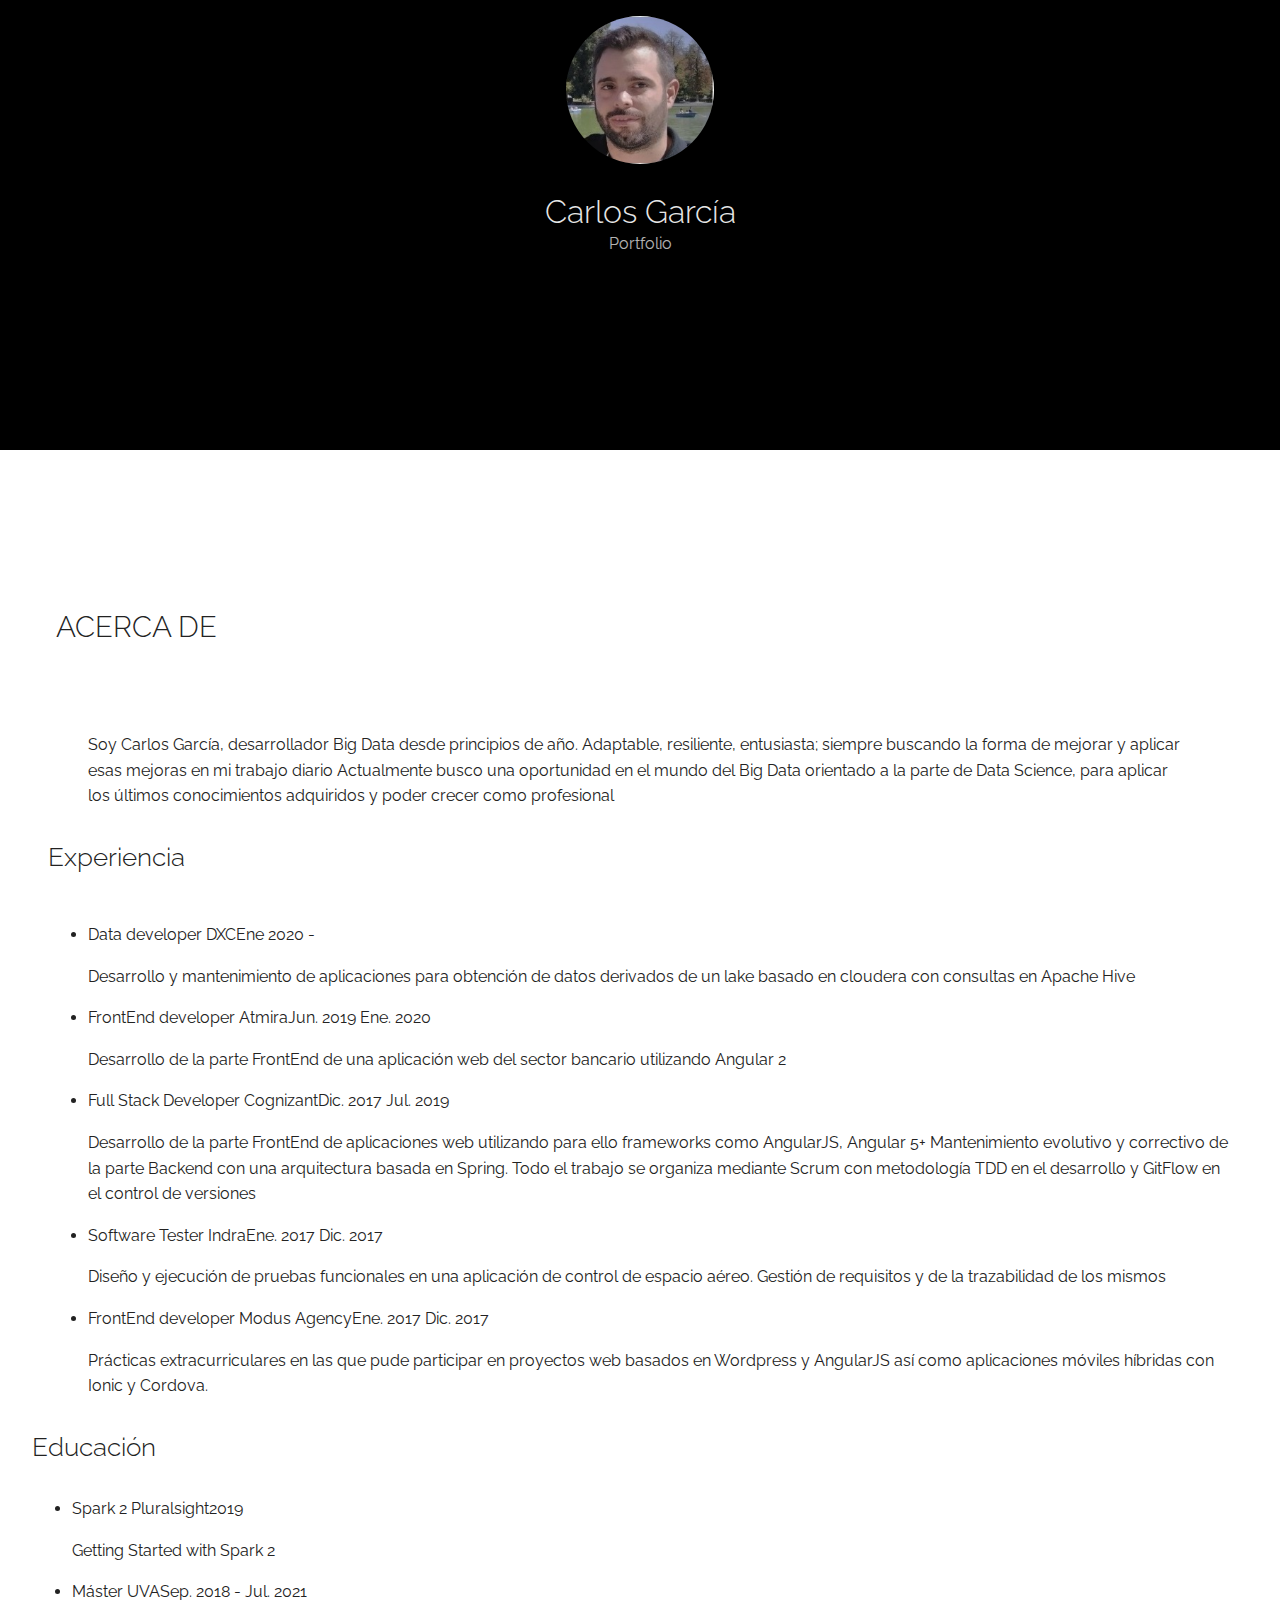
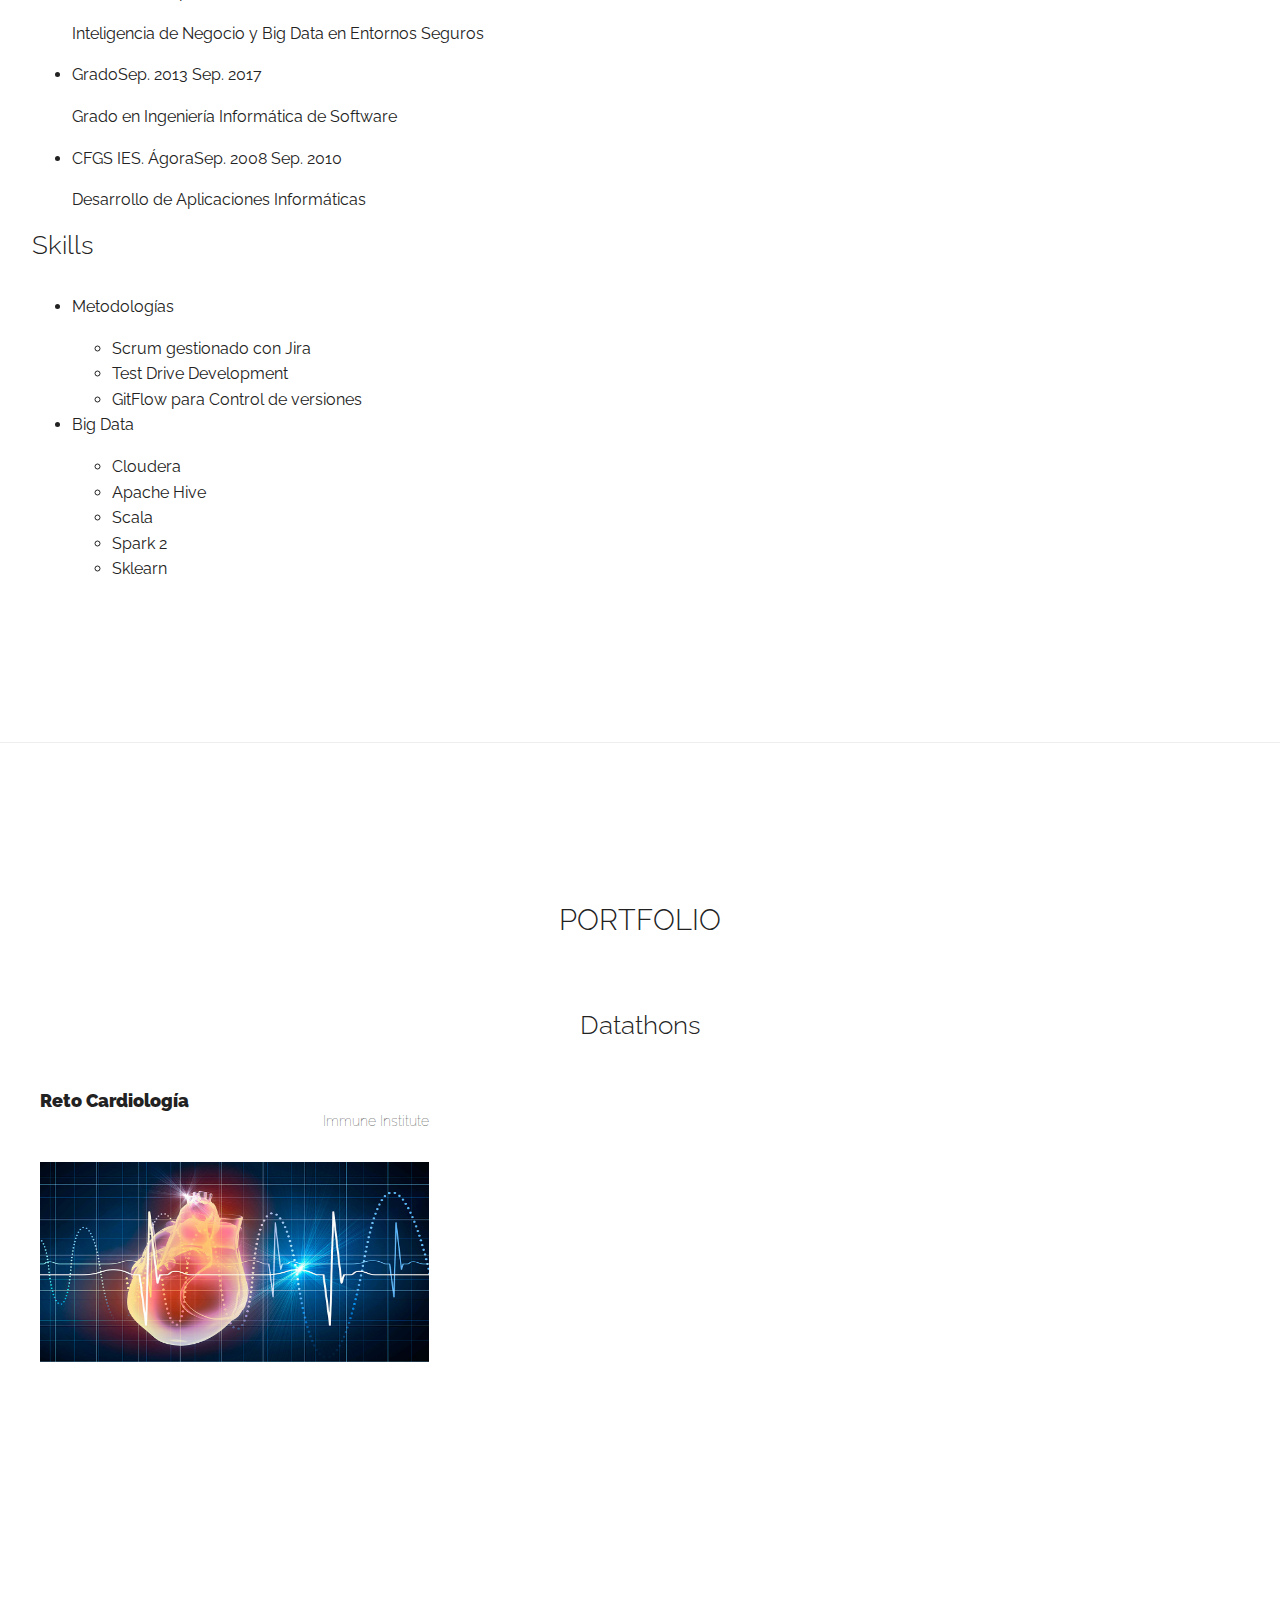
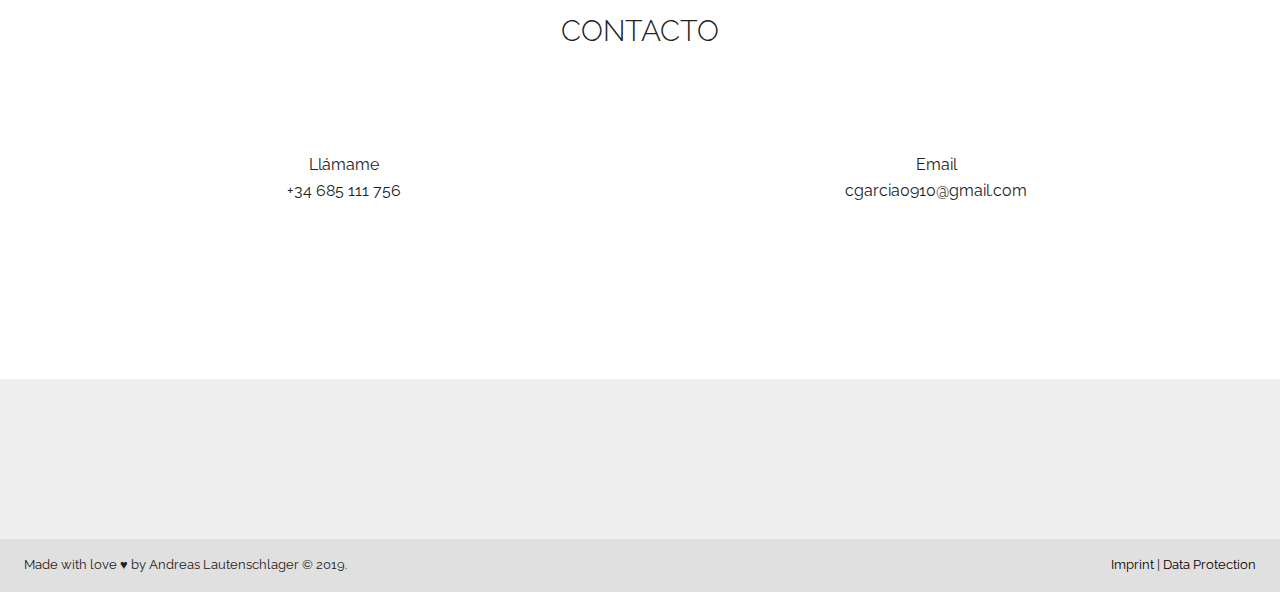
==== index.html @ 318e1058 "first version" ====
<!DOCTYPE html>
<html lang="de-DE" prefix="og: http://ogp.me/ns#">
    <meta charset="UTF-8">
    <title>Carlos García - Portfolio</title>
    <link rel="icon" type="image/png" sizes="32x32" href="img/favicon.png">
    <link rel="stylesheet" type="text/css" href="css/normalize.min.css" media="all" />
    <link href="https://fonts.googleapis.com/css?family=Raleway&display=swap" rel="stylesheet">
    <link rel="stylesheet" type="text/css" href="css/flexboxgrid.css" media="all" />
    <link rel="stylesheet" type="text/css" href="css/theme.css" media="all" />
<meta name="viewport" content="width=device-width, initial-scale=1.0" />
</head>
<body>
    <header class="fade-in">
        <div class="navigation-bar flex middle-xs">
            <img src="img/perfil.jpg" class="logo">
            <nav class="end-xs">
                <ul>
                    <li><a href="#about-us">Acerca de</a></li>
                    <li><a href="#portfolio">Portfolio</a></li>
                    <li><a href="#contact">Contacto</a></li>
                </ul>
            </nav>
        </div>
        <div class="hero flex middle-xs" style="background-image: linear-gradient(rgba(0, 0, 0, 0.9), rgba(0, 0, 0, 0.7)), url('img/granVia.jpg'); height: 50vh;">
    <div class="hero-text ">
        <h1>Carlos García</h1>
        <p>Portfolio</p>
    </div>
</div>
</header>
<div class="wrapper">
    <main>
        <section class="intro" id="about-us">
            <div class="container">
                <div class="row">
                    <div class="col-md">
                        <h2 class="section-title">Acerca de</h2>
                    </div>
                    <blockquote class="blockquote">
                            <p class="mb-0">
                          Soy Carlos García, desarrollador Big
                          Data desde principios de año. Adaptable,
                          resiliente, entusiasta; siempre buscando
                          la forma de mejorar y aplicar esas
                          mejoras en mi trabajo diario
                          Actualmente busco una oportunidad en el
                          mundo del Big Data orientado a la parte
                          de Data Science, para aplicar los últimos
                          conocimientos adquiridos y poder crecer
                          como profesional</p>
                    </blockquote>
                    <h3>Experiencia</h3>
                    <ul>
                        <li>
                            <p><span>Data developer DXC</span><span>Ene 2020 - </span></p>
                            <p>
                                Desarrollo y mantenimiento de aplicaciones para obtención de datos
                                derivados de un lake basado en cloudera con consultas en Apache
                                Hive
                            </p>
                        </li>
                        <li>
                            <p><span>FrontEnd developer Atmira</span><span>Jun. 2019 Ene. 2020</span></p> 
                            <p>
                                Desarrollo de la parte FrontEnd de una aplicación web del sector
                                bancario utilizando Angular 2
                            </p>        
                        </li>
                        <li>
                            <p><span>Full Stack Developer Cognizant</span><span>Dic. 2017 Jul. 2019</span></p> 
                            <p>
                                Desarrollo de la parte FrontEnd de aplicaciones web utilizando para
                                ello frameworks como AngularJS, Angular 5+
                                Mantenimiento evolutivo y correctivo de la parte Backend
                                con una arquitectura basada en Spring.
                                Todo el trabajo se organiza mediante Scrum con metodología TDD
                                en el desarrollo y GitFlow en el control de versiones
                            </p>        
                        </li>
                        <li>
                            <p><span>Software Tester Indra</span><span>Ene. 2017 Dic. 2017</span></p> 
                            <p>
                                Diseño y ejecución de pruebas funcionales en una aplicación de
                                control de espacio aéreo.
                                Gestión de requisitos y de la trazabilidad de los mismos
                            </p>        
                        </li>
                        <li>
                            <p><span>FrontEnd developer Modus Agency</span><span>Ene. 2017 Dic. 2017</span></p> 
                            <p>
                                Prácticas extracurriculares en las que pude participar en proyectos web basados en Wordpress y AngularJS así como aplicaciones
                                móviles híbridas con Ionic y Cordova.
                            </p>        
                        </li>
                    </ul>
                </div>
                    <h3>Educación</h3>
                    <ul>
                        <li>
                            <p><span>Spark 2 Pluralsight</span><span>2019</span></p>
                            <p>
                                Getting Started with Spark 2
                            </p>
                        </li>
                        <li>
                            <p><span>Máster  UVA</span><span>Sep. 2018 - Jul. 2021</span></p> 
                            <p>
                                Inteligencia de Negocio y Big Data en Entornos Seguros
                            </p>        
                        </li>
                        <li>
                            <p><span>Grado</span><span>Sep. 2013 Sep. 2017</span></p> 
                            <p>
                                Grado en Ingeniería Informática de Software
                            </p>        
                        </li>
                        <li>
                            <p><span>CFGS IES. Ágora</span><span>Sep. 2008 Sep. 2010</span></p> 
                            <p>
                                Desarrollo de Aplicaciones Informáticas
                            </p>        
                        </li>
                    </ul>
                    <h3>Skills</h3>
                    <ul>
                        <li>
                            <p>Metodologías</p>
                            <ul>
                                <li>Scrum gestionado con Jira</li>
                                <li>Test Drive Development</li>
                                <li>GitFlow para Control de versiones</li>
                            </ul>
                        </li>
                        <li>
                            <p>Big Data</p>       
                            <ul>
                                <li>Cloudera</li>
                                <li>Apache Hive</li>
                                <li>Scala</li>
                                <li>Spark 2</li>
                                <li>Sklearn</li>
                            </ul>
                        </li>
                    </ul>
                </div>
                </div>
                <!--
                <div class="row margin-bottom ">
                    <div class="col-md">
                        <p class="highlight">Lorem ipsum dolor sit amet, consetetur sadipscing elitr, sed diam nonumy eirmod tempor invidunt ut labore et dolore magna aliquyam erat, sed diam voluptua. At vero eos et accusam et justo duo dolores et ea rebum.</p>
                        <p class="author">- John Doe</p>
                    </div>
                    <div class="col-md">
                        <p>Duis autem vel eum iriure dolor in hendrerit in vulputate velit esse molestie consequat, vel illum dolore eu feugiat nulla facilisis at vero eros et accumsan et iusto odio dignissim qui blandit praesent luptatum zzril delenit augue duis dolore te feugait nulla facilisi. Lorem ipsum dolor sit amet, consectetuer adipiscing elit, sed diam nonummy nibh euismod tincidunt ut laoreet dolore magna aliquam erat volutpat.</p>
                    </div>
                    <div class="col-md">
                        <p>Ut wisi enim ad minim veniam, quis nostrud exerci tation ullamcorper suscipit lobortis nisl ut aliquip ex ea commodo consequat. Duis autem vel eum iriure dolor in hendrerit in vulputate velit esse molestie consequat, vel illum dolore eu feugiat nulla facilisis at vero eros et accumsan et iusto odio dignissim qui blandit praesent luptatum zzril delenit augue duis dolore te feugait nulla facilisi.</p>
                    </div>
                </div>
            
                <div class="row team center-xs">
                    <div class="col-md">
                        <div class="hover-outer-box">
                            <img src="img/Romi-Kobe.jpg">
                            <div class="hover-inner-box">
                                <div class="hover-content">
                                    <h3>Romi Kobe</h3>
                                    <p>Lorem ipsum dolor sit amet, consetetur sadipscing elitr.</p>
                                    <a href="#!" target="blank" rel="noopener"><img src="img/facebook-icon.svg" class="team-icon"></a> <a href="#!" target="blank" rel="noopener"><img src="img/twitter-icon.svg" class="team-icon"></a>
                                </div>
                            </div>
                        </div>
                        <p class="team-name">Romi Kobe<br/><span class="position">CEO</span></p>
                    </div>
                    <div class="col-md">
                        <div class="hover-outer-box">
                            <img src="img/Isaac-Desideria.jpg">
                            <div class="hover-inner-box">
                                <div class="hover-content">
                                    <h3>Isaac Desideria</h3>
                                    <p>Lorem ipsum dolor sit amet, consetetur sadipscing elitr.</p>
                                    <a href="#!" target="blank" rel="noopener"><img src="img/facebook-icon.svg" class="team-icon"></a> <a href="#!" target="blank" rel="noopener"><img src="img/twitter-icon.svg" class="team-icon"></a>
                                </div>
                            </div>
                        </div>
                        <p class="team-name">Isaac Desideria<br/><span class="position">CTO</span></p>
                    </div>
                    <div class="col-md">
                        <div class="hover-outer-box">
                            <img src="img/Magda-Ilija.jpg">
                            <div class="hover-inner-box">
                                <div class="hover-content">
                                    <h3>Magda Ilija</h3>
                                    <p>Lorem ipsum dolor sit amet, consetetur sadipscing elitr.</p>
                                    <a href="#!" target="blank" rel="noopener"><img src="img/facebook-icon.svg" class="team-icon"></a> <a href="#!" target="blank" rel="noopener"><img src="img/twitter-icon.svg" class="team-icon"></a>
                                </div>
                            </div>
                        </div>
                        <p class="team-name">Magda Ilija<br/><span class="position">CFO</span></p>
                    </div>
                -->
                </div>
            </div>
        </section>
        <hr/>
        <!--
        <section class="services" id="services">
            <div class="container">
                <div class="row">
                    <div class="col-md-12 center-xs">
                        <h2 class="section-title">Services</h2>
                    </div>
                </div>
                <div class="row icon-row">
                    <div class="col-xs center-xs">
                        <img src="img/001-achievement.svg" class="icon"><br/>
                        Service 1
                    </div>
                    <div class="col-xs center-xs">
                        <img src="img/002-pencil.svg" class="icon"><br/>
                        Service 2
                    </div>
                    <div class="col-xs center-xs">
                        <img src="img/003-idea.svg" class="icon"><br/>
                        Service 3
                    </div>
                </div>
                 <div class="row icon-row">
                    <div class="col-xs center-xs">
                        <img src="img/004-shopping-bag.svg" class="icon"><br/>
                        Service 4
                    </div>
                    <div class="col-xs center-xs">
                        <img src="img/005-fountain-pen.svg" class="icon"><br/>
                        Service 5
                    </div>
                </div>
                <div class="row margin-bottom ">
                    <div class="col-md">
                        <p class="highlight">Lorem ipsum dolor sit amet, consetetur sadipscing elitr, sed diam nonumy eirmod tempor invidunt ut labore et dolore magna aliquyam erat, sed diam voluptua. At vero eos et accusam et justo duo dolores et ea rebum.</p>
                        <p class="author">- John Doe</p>
                    </div>
                    <div class="col-md">
                        <p>Duis autem vel eum iriure dolor in hendrerit in vulputate velit esse molestie consequat, vel illum dolore eu feugiat nulla facilisis at vero eros et accumsan et iusto odio dignissim qui blandit praesent luptatum zzril delenit augue duis dolore te feugait nulla facilisi. Lorem ipsum dolor sit amet, consectetuer adipiscing elit, sed diam nonummy nibh euismod tincidunt ut laoreet dolore magna aliquam erat volutpat.</p>
                    </div>
                    <div class="col-md">
                        <p>Ut wisi enim ad minim veniam, quis nostrud exerci tation ullamcorper suscipit lobortis nisl ut aliquip ex ea commodo consequat. Duis autem vel eum iriure dolor in hendrerit in vulputate velit esse molestie consequat, vel illum dolore eu feugiat nulla facilisis at vero eros et accumsan et iusto odio dignissim qui blandit praesent luptatum zzril delenit augue duis dolore te feugait nulla facilisi.</p>
                    </div>
                </div>
            </div>
        </section>
        <section class="cta middle-xs">
            <div class="container">
                <div class="row middle-md">
                    <div class="col-md-8">
                        <h2>Call to Action</h2>
                        <p>Lorem ipsum dolor sit amet, consetetur sadipscing elitr, sed diam nonumy eirmod tempor invidunt ut labore et dolore magna aliquyam erat.</p>
                        <a href=""><button class="light">Call to action</button></a>
                    </div>
                    <div class="col-md-4">
                        <img src="img/cta-display.png" class="display">
                    </div>
                </div>
            </div>
        </section>
    -->
        <section class="portfolio" id="portfolio">
            <div class="container">
                <div class="row center-xs">
                    <div class="col-md">
                        <h2 class="section-title">Portfolio</h2>
                        <h3>Datathons</h3>
                    </div>
                </div>
            </div>
            <div class="padding-small">
                <div class="row margin-bottom-small">
                    <div class="col-md-4">
                        <div class="hover-outer-box portfolio-card">
                            <h2 class="portfolio-card-title">Reto Cardiología
                                <span class="portfolio-card-subtitle">Immune Institute</span>
                            </h2>
                            <img class="portfolio-card-img" src="img/portfolio-icons/electrocardiograma-ecg.jpg">
                            <div class="hover-inner-box">
                                <div class="hover-content">
                                    <h3>Reto Cardiología, Immune Institute</h3>
                                    <p>Algoritmo para predecir las personas que padecerán un problema cardíaco tras un ataque químico.</p> 
                                    <p>Para lograr este objetivo, se usará un conjunto de datos de otros pacientes para poder analizar las variables necesarias y construir el modelo de machine learning que nos ayudará a detectar la enfermedad.</p>
                                    <a href="notebooks/reto-cardio.html"><button class="light">Ver el proyecto</button></a>
                                </div>
                            </div>
                        </div>
                    </div>
                    <!--
                    <div class="col-md-4">
                        <div class="hover-outer-box">
                            <img src="img/project-2.jpg">
                            <div class="hover-inner-box">
                                <div class="hover-content">
                                    <h3>Projecttitle</h3>
                                    <p>Lorem ipsum dolor sit amet, consetetur sadipscing elitr</p>
                                    <a href=""><button class="light">Call to action</button></a>
                                </div>
                            </div>
                        </div>
                    </div>
                    <div class="col-md-4">
                        <div class="hover-outer-box">
                            <img src="img/project-3.jpg">
                            <div class="hover-inner-box">
                                <div class="hover-content">
                                    <h3>Projecttitle</h3>
                                    <p>Lorem ipsum dolor sit amet, consetetur sadipscing elitr</p>
                                    <a href=""><button class="light">Call to action</button></a>
                                </div>
                            </div>
                        </div>
                    </div>
                </div>
                <div class="row margin-bottom-small">
                    <div class="col-md-4">
                        <div class="hover-outer-box">
                            <img src="img/project-4.jpg">
                            <div class="hover-inner-box">
                                <div class="hover-content">
                                    <h3>Projecttitle</h3>
                                    <p>Lorem ipsum dolor sit amet, consetetur sadipscing elitr</p>
                                    <a href=""><button class="light">Call to action</button></a>
                                </div>
                            </div>
                        </div>
                    </div>
                    <div class="col-md-4">
                        <div class="hover-outer-box">
                            <img src="img/project-5.jpg">
                            <div class="hover-inner-box">
                                <div class="hover-content">
                                    <h3>Projecttitle</h3>
                                    <p>Lorem ipsum dolor sit amet, consetetur sadipscing elitr</p>
                                    <a href=""><button class="light">Call to action</button></a>
                                </div>
                            </div>
                        </div>
                    </div>
                    <div class="col-md-4">
                        <div class="hover-outer-box">
                            <img src="img/project-6.jpg">
                            <div class="hover-inner-box">
                                <div class="hover-content">
                                    <h3>Projecttitle</h3>
                                    <p>Lorem ipsum dolor sit amet, consetetur sadipscing elitr</p>
                                    <a href=""><button class="light">Call to action</button></a>
                                </div>
                            </div>
                        </div>
                    </div>
                -->
                </div>
            </section>
            <!--
            <section class="cta">
                <div class="container">
                    <div class="row center-xs">
                        <div class="col-md">
                            <h2>Call to action</h2>
                            <p>Lorem ipsum dolor sit amet, consetetur sadipscing elitr, sed diam nonumy eirmod tempor invidunt ut labore et dolore magna aliquyam erat, sed diam voluptua. At vero eos et accusam et justo duo dolores et ea rebum.</p>
                            <a href=""><button class="light">Call to action</button></a>
                        </div>
                    </div>
                </div>
            </section>
            <section class="blurbs" id="benefits">
                <div class="container">
                    <div class="row">
                        <div class="col-md center-xs">
                            <h2 class="section-title">Benefits</h2>
                        </div>
                    </div>
                    <div class="row margin-bottom-small center-xs">
                        <div class="col-md">
                            <img src="img/001-achievement.svg" class="icon ">
                            <h3>Benefit 1</h3>
                            <p>Lorem ipsum dolor sit amet, c-r adipiscing elit. In maximus ligula semper metus pellentesque mattis. Maecenas volutpat, diam enim. </p>
                        </div>
                        <div class="col-md">
                            <img src="img/002-pencil.svg" class="icon">
                            <h3>Benefit 2</h3>
                            <p>Lorem ipsum dolor sit amet, c-r adipiscing elit. In maximus ligula semper metus pellentesque mattis. Maecenas volutpat, diam enim. </p>
                        </div>
                        <div class="col-md">
                            <img src="img/003-idea.svg" class="icon">
                            <h3>Benefit 3</h3>
                            <p>Lorem ipsum dolor sit amet, c-r adipiscing elit. In maximus ligula semper metus pellentesque mattis. Maecenas volutpat, diam enim. </p>
                        </div>
                    </div>
                    <div class="row center-xs">
                        <div class="col-md">
                            <img src="img/004-shopping-bag.svg" class="icon">
                            <h3>Benefit 4</h3>
                            <p>Lorem ipsum dolor sit amet, c-r adipiscing elit. In maximus ligula semper metus pellentesque mattis. Maecenas volutpat, diam enim. </p>
                        </div>
                        <div class="col-md">
                            <img src="img/005-fountain-pen.svg" class="icon">
                            <h3>Benefit 5</h3>
                            <p>Lorem ipsum dolor sit amet, c-r adipiscing elit. In maximus ligula semper metus pellentesque mattis. Maecenas volutpat, diam enim. </p>
                        </div>
                    </div>
                </div>
            </section>
            <section class="newsletter">
                <div class="container">
                    <div class="row center-xs">
                        <div class="col-md ">
                            <h2>Our newsletter</h2>
                            <form class="flex center-xs">
                                <input placeholder="Enter Your Email" type="email" required="" name="">
                                <button>SUBSCRIBE</button>
                            </form>
                        </div>
                    </div>
                </div>
            </section>
        -->
            <section class="contact" id="contact">
                <div class="container">
                    <div class="row">
                        <div class="col-md center-xs">
                            <h2 class="section-title">Contacto</h2>
                        </div>
                    </div>
                    <div class="row margin-bottom-small center-xs">
                        <div class="col-md">Llámame<br/>+34 685 111 756</div>
                        <!--<div class="col-md">Address<br/>Streetname 12</div> -->
                        <div class="col-md">Email<br/>cgarcia0910@gmail.com</div>
                    </div>
                    <!--
                    <form action="">
                        <div class="row margin-bottom-small center-xs">

                            <div class="col-md padding-small">
                                <div class="row">
                                    <div class="col-md">
                                        <input placeholder="Enter Your Name" type="text" name="" value="" class="margin-bottom-small">
                                        <input placeholder="Enter Your Email" type="email" name=""  value="">
                                    </div>
                                </div>
                            </div>
                            <div class="col-md padding-small">
                                <textarea placeholder="Your Message" name="" rows="8" class="margin-bottom-small"></textarea>
                                <input type="submit" value="Submit">
                            </div>
                        </div>
                    </form>
                -->
                </div>
            </section>
        </main>
    </div>
    <footer>
        <!--
        <div class="container">
            <div class="row">
                <div class="col-md center-xs">
                    <img src="img/logo-footer.svg" class="margin-bottom" style="max-width: 150px;">
                </div>
            </div>
            <div class="row margin-bottom-small">
                <div class="col-md-8">
                    <h3>About us</h3>
                    <p>Lorem ipsum dolor sit amet, consetetur sadipscing elitr, sed diam nonumy eirmod tempor invidunt ut labore et dolore magna aliquyam erat, sed diam voluptua. At vero eos et accusam et justo duo dolores et ea rebum. Stet clita kasd gubergren, no sea takimata sanctus est Lorem ipsum dolor sit amet. Lorem ipsum dolor sit amet, consetetur sadipscing elitr, sed diam nonumy eirmod tempor invidunt ut labore et dolore magna aliquyam erat, sed diam voluptua. At vero eos et accusam et justo duo dolores et ea rebum. Stet clita kasd gubergren, no sea takimata sanctus est Lorem ipsum dolor sit amet.</p>
                </div>
                <div class="col-md-4">
                    <h3>Links</h3>
                    <ul>
                        <li><a href="#home">Home</a></li>
                        <li><a href="#about-us">About us</a></li>
                        <li><a href="#services">Services</a></li>
                        <li><a href="#portfolio">Portfolio</a></li>
                        <li><a href="#why-us">Why us</a></li>
                        <li><a href="#contact">Contact</a></li>
                    </ul>
                </div>
            </div>
            <div class="row">
                <div class="col-md ">
                    <p>Follow me on <a href="https://twitter.com/lautenschlagera" target="_blank"><svg xmlns="http://www.w3.org/2000/svg" width="24" height="24" viewBox="0 0 24 24" style="fill: #38A1F3;">
                        <path d="M24 4.557c-.883.392-1.832.656-2.828.775 1.017-.609 1.798-1.574 2.165-2.724-.951.564-2.005.974-3.127 1.195-.897-.957-2.178-1.555-3.594-1.555-3.179 0-5.515 2.966-4.797 6.045-4.091-.205-7.719-2.165-10.148-5.144-1.29 2.213-.669 5.108 1.523 6.574-.806-.026-1.566-.247-2.229-.616-.054 2.281 1.581 4.415 3.949 4.89-.693.188-1.452.232-2.224.084.626 1.956 2.444 3.379 4.6 3.419-2.07 1.623-4.678 2.348-7.29 2.04 2.179 1.397 4.768 2.212 7.548 2.212 9.142 0 14.307-7.721 13.995-14.646.962-.695 1.797-1.562 2.457-2.549z"></path>
                    </svg></a></p>
                    <p>Template created for free commercial use by Andreas Lautenschlager.</p>
                    <p>More free downloads under <a href="https://lautenschlager.de" target="_blank" rel="noopener">lautenschlager.de</a></p>
                    <a rel="license" href="http://creativecommons.org/licenses/by/4.0/" target="_blank"><img alt="Creative Commons License" style="border-width:0; max-width: 60px;" src="https://i.creativecommons.org/l/by/4.0/88x31.png"></a><br>This work is licensed under a <a rel="license" href="http://creativecommons.org/licenses/by/4.0/" target="_blank">Creative Commons Attribution 4.0 International License</a>.
                    <p>I thank following people for their contribution: <a href="credits.txt">Credits</a>.</p>
                </div>

            </div>
        </div>
    -->
    </footer>

    <div class="row secondary-footer">
        <div class="col-md">
         <p>Made with love ♥ by Andreas Lautenschlager © 2019.</p>                
     </div>
     <div class="col-md end-md">
         <p><a href="#">Imprint</a> | <a href="#">Data Protection</a></p>                
     </div>
 </div>
 <script src="https://cdn.polyfill.io/v2/polyfill.min.js?callback=polyfillsAreLoaded" defer></script>
 <script src="https://ajax.googleapis.com/ajax/libs/jquery/3.4.1/jquery.min.js"></script>
 <!--<script src="js/script.js" defer></script>-->
</body>
</html>
---- css/flexboxgrid.css ----
.container-fluid,
.container {
  margin-right: auto;
  margin-left: auto;
}

.container-fluid {
  padding-right: 2rem;
  padding-left: 2rem;
}

.row {
  box-sizing: border-box;
  display: -webkit-box;
  display: -ms-flexbox;
  display: flex;
  -webkit-box-flex: 0;
  -ms-flex: 0 1 auto;
  flex: 0 1 auto;
  -webkit-box-orient: horizontal;
  -webkit-box-direction: normal;
  -ms-flex-direction: row;
  flex-direction: row;
  -ms-flex-wrap: wrap;
  flex-wrap: wrap;
  margin-right: -0.5rem;
  margin-left: -0.5rem;
}

.row.reverse {
  -webkit-box-orient: horizontal;
  -webkit-box-direction: reverse;
  -ms-flex-direction: row-reverse;
  flex-direction: row-reverse;
}

.col.reverse {
  -webkit-box-orient: vertical;
  -webkit-box-direction: reverse;
  -ms-flex-direction: column-reverse;
  flex-direction: column-reverse;
}

.col-xs,
.col-xs-1,
.col-xs-2,
.col-xs-3,
.col-xs-4,
.col-xs-5,
.col-xs-6,
.col-xs-7,
.col-xs-8,
.col-xs-9,
.col-xs-10,
.col-xs-11,
.col-xs-12,
.col-xs-offset-0,
.col-xs-offset-1,
.col-xs-offset-2,
.col-xs-offset-3,
.col-xs-offset-4,
.col-xs-offset-5,
.col-xs-offset-6,
.col-xs-offset-7,
.col-xs-offset-8,
.col-xs-offset-9,
.col-xs-offset-10,
.col-xs-offset-11,
.col-xs-offset-12 {
  box-sizing: border-box;
  -webkit-box-flex: 0;
  -ms-flex: 0 0 auto;
  flex: 0 0 auto;
  padding-right: 0.5rem;
  padding-left: 0.5rem;
}

.col-xs {
  -webkit-box-flex: 1;
  -ms-flex-positive: 1;
  flex-grow: 1;
  -ms-flex-preferred-size: 0;
  flex-basis: 0;
  max-width: 100%;
}

.col-xs-1 {
  -ms-flex-preferred-size: 8.33333333%;
  flex-basis: 8.33333333%;
  max-width: 8.33333333%;
}

.col-xs-2 {
  -ms-flex-preferred-size: 16.66666667%;
  flex-basis: 16.66666667%;
  max-width: 16.66666667%;
}

.col-xs-3 {
  -ms-flex-preferred-size: 25%;
  flex-basis: 25%;
  max-width: 25%;
}

.col-xs-4 {
  -ms-flex-preferred-size: 33.33333333%;
  flex-basis: 33.33333333%;
  max-width: 33.33333333%;
}

.col-xs-5 {
  -ms-flex-preferred-size: 41.66666667%;
  flex-basis: 41.66666667%;
  max-width: 41.66666667%;
}

.col-xs-6 {
  -ms-flex-preferred-size: 50%;
  flex-basis: 50%;
  max-width: 50%;
}

.col-xs-7 {
  -ms-flex-preferred-size: 58.33333333%;
  flex-basis: 58.33333333%;
  max-width: 58.33333333%;
}

.col-xs-8 {
  -ms-flex-preferred-size: 66.66666667%;
  flex-basis: 66.66666667%;
  max-width: 66.66666667%;
}

.col-xs-9 {
  -ms-flex-preferred-size: 75%;
  flex-basis: 75%;
  max-width: 75%;
}

.col-xs-10 {
  -ms-flex-preferred-size: 83.33333333%;
  flex-basis: 83.33333333%;
  max-width: 83.33333333%;
}

.col-xs-11 {
  -ms-flex-preferred-size: 91.66666667%;
  flex-basis: 91.66666667%;
  max-width: 91.66666667%;
}

.col-xs-12 {
  -ms-flex-preferred-size: 100%;
  flex-basis: 100%;
  max-width: 100%;
}

.col-xs-offset-0 {
  margin-left: 0;
}

.col-xs-offset-1 {
  margin-left: 8.33333333%;
}

.col-xs-offset-2 {
  margin-left: 16.66666667%;
}

.col-xs-offset-3 {
  margin-left: 25%;
}

.col-xs-offset-4 {
  margin-left: 33.33333333%;
}

.col-xs-offset-5 {
  margin-left: 41.66666667%;
}

.col-xs-offset-6 {
  margin-left: 50%;
}

.col-xs-offset-7 {
  margin-left: 58.33333333%;
}

.col-xs-offset-8 {
  margin-left: 66.66666667%;
}

.col-xs-offset-9 {
  margin-left: 75%;
}

.col-xs-offset-10 {
  margin-left: 83.33333333%;
}

.col-xs-offset-11 {
  margin-left: 91.66666667%;
}

.start-xs {
  -webkit-box-pack: start;
  -ms-flex-pack: start;
  justify-content: flex-start;
  text-align: start;
}

.center-xs {
  -webkit-box-pack: center;
  -ms-flex-pack: center;
  justify-content: center;
  text-align: center;
}

.end-xs {
  -webkit-box-pack: end;
  -ms-flex-pack: end;
  justify-content: flex-end;
  text-align: end;
}

.top-xs {
  -webkit-box-align: start;
  -ms-flex-align: start;
  align-items: flex-start;
}

.middle-xs {
  -webkit-box-align: center;
  -ms-flex-align: center;
  align-items: center;
}

.bottom-xs {
  -webkit-box-align: end;
  -ms-flex-align: end;
  align-items: flex-end;
}

.around-xs {
  -ms-flex-pack: distribute;
  justify-content: space-around;
}

.between-xs {
  -webkit-box-pack: justify;
  -ms-flex-pack: justify;
  justify-content: space-between;
}

.first-xs {
  -webkit-box-ordinal-group: 0;
  -ms-flex-order: -1;
  order: -1;
}

.last-xs {
  -webkit-box-ordinal-group: 2;
  -ms-flex-order: 1;
  order: 1;
}

@media only screen and (min-width: 48em) {
  .container {
    width: 49rem;
  }

  .col-sm,
  .col-sm-1,
  .col-sm-2,
  .col-sm-3,
  .col-sm-4,
  .col-sm-5,
  .col-sm-6,
  .col-sm-7,
  .col-sm-8,
  .col-sm-9,
  .col-sm-10,
  .col-sm-11,
  .col-sm-12,
  .col-sm-offset-0,
  .col-sm-offset-1,
  .col-sm-offset-2,
  .col-sm-offset-3,
  .col-sm-offset-4,
  .col-sm-offset-5,
  .col-sm-offset-6,
  .col-sm-offset-7,
  .col-sm-offset-8,
  .col-sm-offset-9,
  .col-sm-offset-10,
  .col-sm-offset-11,
  .col-sm-offset-12 {
    box-sizing: border-box;
    -webkit-box-flex: 0;
    -ms-flex: 0 0 auto;
    flex: 0 0 auto;
    padding-right: 0.5rem;
    padding-left: 0.5rem;
  }

  .col-sm {
    -webkit-box-flex: 1;
    -ms-flex-positive: 1;
    flex-grow: 1;
    -ms-flex-preferred-size: 0;
    flex-basis: 0;
    max-width: 100%;
  }

  .col-sm-1 {
    -ms-flex-preferred-size: 8.33333333%;
    flex-basis: 8.33333333%;
    max-width: 8.33333333%;
  }

  .col-sm-2 {
    -ms-flex-preferred-size: 16.66666667%;
    flex-basis: 16.66666667%;
    max-width: 16.66666667%;
  }

  .col-sm-3 {
    -ms-flex-preferred-size: 25%;
    flex-basis: 25%;
    max-width: 25%;
  }

  .col-sm-4 {
    -ms-flex-preferred-size: 33.33333333%;
    flex-basis: 33.33333333%;
    max-width: 33.33333333%;
  }

  .col-sm-5 {
    -ms-flex-preferred-size: 41.66666667%;
    flex-basis: 41.66666667%;
    max-width: 41.66666667%;
  }

  .col-sm-6 {
    -ms-flex-preferred-size: 50%;
    flex-basis: 50%;
    max-width: 50%;
  }

  .col-sm-7 {
    -ms-flex-preferred-size: 58.33333333%;
    flex-basis: 58.33333333%;
    max-width: 58.33333333%;
  }

  .col-sm-8 {
    -ms-flex-preferred-size: 66.66666667%;
    flex-basis: 66.66666667%;
    max-width: 66.66666667%;
  }

  .col-sm-9 {
    -ms-flex-preferred-size: 75%;
    flex-basis: 75%;
    max-width: 75%;
  }

  .col-sm-10 {
    -ms-flex-preferred-size: 83.33333333%;
    flex-basis: 83.33333333%;
    max-width: 83.33333333%;
  }

  .col-sm-11 {
    -ms-flex-preferred-size: 91.66666667%;
    flex-basis: 91.66666667%;
    max-width: 91.66666667%;
  }

  .col-sm-12 {
    -ms-flex-preferred-size: 100%;
    flex-basis: 100%;
    max-width: 100%;
  }

  .col-sm-offset-0 {
    margin-left: 0;
  }

  .col-sm-offset-1 {
    margin-left: 8.33333333%;
  }

  .col-sm-offset-2 {
    margin-left: 16.66666667%;
  }

  .col-sm-offset-3 {
    margin-left: 25%;
  }

  .col-sm-offset-4 {
    margin-left: 33.33333333%;
  }

  .col-sm-offset-5 {
    margin-left: 41.66666667%;
  }

  .col-sm-offset-6 {
    margin-left: 50%;
  }

  .col-sm-offset-7 {
    margin-left: 58.33333333%;
  }

  .col-sm-offset-8 {
    margin-left: 66.66666667%;
  }

  .col-sm-offset-9 {
    margin-left: 75%;
  }

  .col-sm-offset-10 {
    margin-left: 83.33333333%;
  }

  .col-sm-offset-11 {
    margin-left: 91.66666667%;
  }

  .start-sm {
    -webkit-box-pack: start;
    -ms-flex-pack: start;
    justify-content: flex-start;
    text-align: start;
  }

  .center-sm {
    -webkit-box-pack: center;
    -ms-flex-pack: center;
    justify-content: center;
    text-align: center;
  }

  .end-sm {
    -webkit-box-pack: end;
    -ms-flex-pack: end;
    justify-content: flex-end;
    text-align: end;
  }

  .top-sm {
    -webkit-box-align: start;
    -ms-flex-align: start;
    align-items: flex-start;
  }

  .middle-sm {
    -webkit-box-align: center;
    -ms-flex-align: center;
    align-items: center;
  }

  .bottom-sm {
    -webkit-box-align: end;
    -ms-flex-align: end;
    align-items: flex-end;
  }

  .around-sm {
    -ms-flex-pack: distribute;
    justify-content: space-around;
  }

  .between-sm {
    -webkit-box-pack: justify;
    -ms-flex-pack: justify;
    justify-content: space-between;
  }

  .first-sm {
    -webkit-box-ordinal-group: 0;
    -ms-flex-order: -1;
    order: -1;
  }

  .last-sm {
    -webkit-box-ordinal-group: 2;
    -ms-flex-order: 1;
    order: 1;
  }
}

@media only screen and (min-width: 64em) {
  .container {
    width: 65rem;
  }

  .col-md,
  .col-md-1,
  .col-md-2,
  .col-md-3,
  .col-md-4,
  .col-md-5,
  .col-md-6,
  .col-md-7,
  .col-md-8,
  .col-md-9,
  .col-md-10,
  .col-md-11,
  .col-md-12,
  .col-md-offset-0,
  .col-md-offset-1,
  .col-md-offset-2,
  .col-md-offset-3,
  .col-md-offset-4,
  .col-md-offset-5,
  .col-md-offset-6,
  .col-md-offset-7,
  .col-md-offset-8,
  .col-md-offset-9,
  .col-md-offset-10,
  .col-md-offset-11,
  .col-md-offset-12 {
    box-sizing: border-box;
    -webkit-box-flex: 0;
    -ms-flex: 0 0 auto;
    flex: 0 0 auto;
    padding-right: 0.5rem;
    padding-left: 0.5rem;
  }

  .col-md {
    -webkit-box-flex: 1;
    -ms-flex-positive: 1;
    flex-grow: 1;
    -ms-flex-preferred-size: 0;
    flex-basis: 0;
    max-width: 100%;
  }

  .col-md-1 {
    -ms-flex-preferred-size: 8.33333333%;
    flex-basis: 8.33333333%;
    max-width: 8.33333333%;
  }

  .col-md-2 {
    -ms-flex-preferred-size: 16.66666667%;
    flex-basis: 16.66666667%;
    max-width: 16.66666667%;
  }

  .col-md-3 {
    -ms-flex-preferred-size: 25%;
    flex-basis: 25%;
    max-width: 25%;
  }

  .col-md-4 {
    -ms-flex-preferred-size: 33.33333333%;
    flex-basis: 33.33333333%;
    max-width: 33.33333333%;
  }

  .col-md-5 {
    -ms-flex-preferred-size: 41.66666667%;
    flex-basis: 41.66666667%;
    max-width: 41.66666667%;
  }

  .col-md-6 {
    -ms-flex-preferred-size: 50%;
    flex-basis: 50%;
    max-width: 50%;
  }

  .col-md-7 {
    -ms-flex-preferred-size: 58.33333333%;
    flex-basis: 58.33333333%;
    max-width: 58.33333333%;
  }

  .col-md-8 {
    -ms-flex-preferred-size: 66.66666667%;
    flex-basis: 66.66666667%;
    max-width: 66.66666667%;
  }

  .col-md-9 {
    -ms-flex-preferred-size: 75%;
    flex-basis: 75%;
    max-width: 75%;
  }

  .col-md-10 {
    -ms-flex-preferred-size: 83.33333333%;
    flex-basis: 83.33333333%;
    max-width: 83.33333333%;
  }

  .col-md-11 {
    -ms-flex-preferred-size: 91.66666667%;
    flex-basis: 91.66666667%;
    max-width: 91.66666667%;
  }

  .col-md-12 {
    -ms-flex-preferred-size: 100%;
    flex-basis: 100%;
    max-width: 100%;
  }

  .col-md-offset-0 {
    margin-left: 0;
  }

  .col-md-offset-1 {
    margin-left: 8.33333333%;
  }

  .col-md-offset-2 {
    margin-left: 16.66666667%;
  }

  .col-md-offset-3 {
    margin-left: 25%;
  }

  .col-md-offset-4 {
    margin-left: 33.33333333%;
  }

  .col-md-offset-5 {
    margin-left: 41.66666667%;
  }

  .col-md-offset-6 {
    margin-left: 50%;
  }

  .col-md-offset-7 {
    margin-left: 58.33333333%;
  }

  .col-md-offset-8 {
    margin-left: 66.66666667%;
  }

  .col-md-offset-9 {
    margin-left: 75%;
  }

  .col-md-offset-10 {
    margin-left: 83.33333333%;
  }

  .col-md-offset-11 {
    margin-left: 91.66666667%;
  }

  .start-md {
    -webkit-box-pack: start;
    -ms-flex-pack: start;
    justify-content: flex-start;
    text-align: start;
  }

  .center-md {
    -webkit-box-pack: center;
    -ms-flex-pack: center;
    justify-content: center;
    text-align: center;
  }

  .end-md {
    -webkit-box-pack: end;
    -ms-flex-pack: end;
    justify-content: flex-end;
    text-align: end;
  }

  .top-md {
    -webkit-box-align: start;
    -ms-flex-align: start;
    align-items: flex-start;
  }

  .middle-md {
    -webkit-box-align: center;
    -ms-flex-align: center;
    align-items: center;
  }

  .bottom-md {
    -webkit-box-align: end;
    -ms-flex-align: end;
    align-items: flex-end;
  }

  .around-md {
    -ms-flex-pack: distribute;
    justify-content: space-around;
  }

  .between-md {
    -webkit-box-pack: justify;
    -ms-flex-pack: justify;
    justify-content: space-between;
  }

  .first-md {
    -webkit-box-ordinal-group: 0;
    -ms-flex-order: -1;
    order: -1;
  }

  .last-md {
    -webkit-box-ordinal-group: 2;
    -ms-flex-order: 1;
    order: 1;
  }
}

@media only screen and (min-width: 75em) {
  .container {
    width: 76rem;
  }

  .col-lg,
  .col-lg-1,
  .col-lg-2,
  .col-lg-3,
  .col-lg-4,
  .col-lg-5,
  .col-lg-6,
  .col-lg-7,
  .col-lg-8,
  .col-lg-9,
  .col-lg-10,
  .col-lg-11,
  .col-lg-12,
  .col-lg-offset-0,
  .col-lg-offset-1,
  .col-lg-offset-2,
  .col-lg-offset-3,
  .col-lg-offset-4,
  .col-lg-offset-5,
  .col-lg-offset-6,
  .col-lg-offset-7,
  .col-lg-offset-8,
  .col-lg-offset-9,
  .col-lg-offset-10,
  .col-lg-offset-11,
  .col-lg-offset-12 {
    box-sizing: border-box;
    -webkit-box-flex: 0;
    -ms-flex: 0 0 auto;
    flex: 0 0 auto;
    padding-right: 0.5rem;
    padding-left: 0.5rem;
  }

  .col-lg {
    -webkit-box-flex: 1;
    -ms-flex-positive: 1;
    flex-grow: 1;
    -ms-flex-preferred-size: 0;
    flex-basis: 0;
    max-width: 100%;
  }

  .col-lg-1 {
    -ms-flex-preferred-size: 8.33333333%;
    flex-basis: 8.33333333%;
    max-width: 8.33333333%;
  }

  .col-lg-2 {
    -ms-flex-preferred-size: 16.66666667%;
    flex-basis: 16.66666667%;
    max-width: 16.66666667%;
  }

  .col-lg-3 {
    -ms-flex-preferred-size: 25%;
    flex-basis: 25%;
    max-width: 25%;
  }

  .col-lg-4 {
    -ms-flex-preferred-size: 33.33333333%;
    flex-basis: 33.33333333%;
    max-width: 33.33333333%;
  }

  .col-lg-5 {
    -ms-flex-preferred-size: 41.66666667%;
    flex-basis: 41.66666667%;
    max-width: 41.66666667%;
  }

  .col-lg-6 {
    -ms-flex-preferred-size: 50%;
    flex-basis: 50%;
    max-width: 50%;
  }

  .col-lg-7 {
    -ms-flex-preferred-size: 58.33333333%;
    flex-basis: 58.33333333%;
    max-width: 58.33333333%;
  }

  .col-lg-8 {
    -ms-flex-preferred-size: 66.66666667%;
    flex-basis: 66.66666667%;
    max-width: 66.66666667%;
  }

  .col-lg-9 {
    -ms-flex-preferred-size: 75%;
    flex-basis: 75%;
    max-width: 75%;
  }

  .col-lg-10 {
    -ms-flex-preferred-size: 83.33333333%;
    flex-basis: 83.33333333%;
    max-width: 83.33333333%;
  }

  .col-lg-11 {
    -ms-flex-preferred-size: 91.66666667%;
    flex-basis: 91.66666667%;
    max-width: 91.66666667%;
  }

  .col-lg-12 {
    -ms-flex-preferred-size: 100%;
    flex-basis: 100%;
    max-width: 100%;
  }

  .col-lg-offset-0 {
    margin-left: 0;
  }

  .col-lg-offset-1 {
    margin-left: 8.33333333%;
  }

  .col-lg-offset-2 {
    margin-left: 16.66666667%;
  }

  .col-lg-offset-3 {
    margin-left: 25%;
  }

  .col-lg-offset-4 {
    margin-left: 33.33333333%;
  }

  .col-lg-offset-5 {
    margin-left: 41.66666667%;
  }

  .col-lg-offset-6 {
    margin-left: 50%;
  }

  .col-lg-offset-7 {
    margin-left: 58.33333333%;
  }

  .col-lg-offset-8 {
    margin-left: 66.66666667%;
  }

  .col-lg-offset-9 {
    margin-left: 75%;
  }

  .col-lg-offset-10 {
    margin-left: 83.33333333%;
  }

  .col-lg-offset-11 {
    margin-left: 91.66666667%;
  }

  .start-lg {
    -webkit-box-pack: start;
    -ms-flex-pack: start;
    justify-content: flex-start;
    text-align: start;
  }

  .center-lg {
    -webkit-box-pack: center;
    -ms-flex-pack: center;
    justify-content: center;
    text-align: center;
  }

  .end-lg {
    -webkit-box-pack: end;
    -ms-flex-pack: end;
    justify-content: flex-end;
    text-align: end;
  }

  .top-lg {
    -webkit-box-align: start;
    -ms-flex-align: start;
    align-items: flex-start;
  }

  .middle-lg {
    -webkit-box-align: center;
    -ms-flex-align: center;
    align-items: center;
  }

  .bottom-lg {
    -webkit-box-align: end;
    -ms-flex-align: end;
    align-items: flex-end;
  }

  .around-lg {
    -ms-flex-pack: distribute;
    justify-content: space-around;
  }

  .between-lg {
    -webkit-box-pack: justify;
    -ms-flex-pack: justify;
    justify-content: space-between;
  }

  .first-lg {
    -webkit-box-ordinal-group: 0;
    -ms-flex-order: -1;
    order: -1;
  }

  .last-lg {
    -webkit-box-ordinal-group: 2;
    -ms-flex-order: 1;
    order: 1;
  }
}
---- css/theme.css ----
html {
	-webkit-box-sizing: border-box;
	-moz-box-sizing: border-box;
	box-sizing: border-box;
	scroll-behavior: smooth;
}

*,
*::before,
*::after {
	-webkit-box-sizing: inherit;
	-moz-box-sizing: inherit;
	box-sizing: inherit;
}

body {
	font-size: 1.0em; /* currently ems cause chrome bug misinterpreting rems on body element */
	line-height: 1.6;
	font-weight: 400;
	font-family: "Raleway", "HelveticaNeue", "Helvetica Neue", Helvetica, Arial, sans-serif;
	color: #222; 
}

/* Typography
–––––––––––––––––––––––––––––––––––––––––––––––––– */
h1, h2, h3, h4, h5, h6 {
	margin-top: 0;
	margin-bottom: 2rem;
	font-weight: 300; 
}
h1 { font-size: 2.0rem; line-height: 1.2; }
h2 { font-size: 1.8rem; line-height: 1.25;}
h3 { font-size: 1.6rem; line-height: 1.3;}
h4 { font-size: 1.4rem; line-height: 1.35;}
h5 { font-size: 1.2rem; line-height: 1.5;}
h6 { font-size: 1.0rem; line-height: 1.6;}


p {
	margin-top: 0; 
}


/* Links
–––––––––––––––––––––––––––––––––––––––––––––––––– */
a {
	color: #1EAEDB; 
}
a:hover {
	color: #0FA0CE; 
}

img {
	width: 100%;
	height: auto;
}

section {
	margin: 10rem auto;
}

button {
	background-color: #000;
	border: none;
	border-radius: 3px;
	color: #fff;
	height: auto;
	padding: 8px 37px;
	font-weight: 400;
	text-transform: uppercase;
	text-decoration: none;
	text-align: center;
	vertical-align: middle;
	transition: all 0.5s ease;
	cursor: pointer;
	font-size: 0.8rem;
}


button:hover, button:focus {
	background-color: #fff;
	color: #000;
}

button.light {
	background-color: #fff;
	color: #000;
}

button.light:hover, button.light:focus {
	background-color: #000;
	color: #fff;
}

.margin-bottom {
	margin-bottom: 5rem;
}

.margin-bottom-small {
	margin-bottom: 1rem;
}

.padding-small {
	padding: 1rem;
}

hr {
	border: 0;
	border-top: 1px solid #eee;
}

.section-title {
	margin-bottom: 70px;
	text-transform: uppercase;
}


.flex {display: flex;}


.navigation-bar {
	position: absolute;
	z-index: 999;
	width: 100%;

}

.navigation-bar .logo{
	max-width: 180px;
	display: inline-block;
	padding: 1rem;
	border-radius: 50%;
}

.navigation-bar nav{
	display: inline-block;
	width: 100%;
}


.navigation-bar nav ul li{
	display: inline-block;
}

.navigation-bar nav a{
	color: #fff;
	text-decoration: none;
	margin-right: 1rem;
}


.hero {
	background-position: center;
	background-repeat: no-repeat;
	background-size: cover;
	position: relative;
	background-color: #000;
	color: #fff;
	overflow: hidden;
}

.hero h1 {
	margin: 0;
	opacity: .9;
}


.hero-text {
	padding: 25px; 
	text-align: center;
	width: 100%;
}

.hero-text p {
	margin: 0;
	opacity: .7;
}

.highlight {
	font-style: italic;
}

.author {
	font-size: 0.8rem; 
}

.team .team-name {
	text-align: center;
}

.team .team-name .position{
	opacity: .7;
}

.team .team-icon {
	max-width: 16px;
}

/* Portfolio */

.portfolio-card {
	display: flex;
	flex-direction: column;;
}

.portfolio-card-title {
	font-size: 18px;
	font-weight: 900;
}

.portfolio-card-subtitle {
	display: block;
	text-align: right;
	font-size: 14px;
	font-weight: 100;
}

.portfolio-card-img {
	height: 200px;
	margin-bottom: 60px;
}


/* Hover */

.hover-outer-box {
	position: relative;
	display: flex;
	align-content: stretch;
	align-items: stretch;
}

.hover-outer-box .hover-inner-box {
	background: rgba(0, 0, 0, 0.9);
	height: 100%;
	width: 100%;
	opacity: 0;
	top: 0;
	left: 0;
	position: absolute;
	padding: 0;
	transition: opacity .5s;
	color: #fff;
	display: flex;
	align-items: center;
}

.hover-outer-box:hover .hover-inner-box {
	opacity: .9;
	transition: opacity .5s;
}

.hover-outer-box .hover-inner-box .hover-content{
	text-align: center;
	width: 100%;
	padding: 1rem;
}


/* Serivces */

.services .icon-row {
	padding: 30px 0;
}

.services .icon {
	max-width: 64px;
}


/* cta */


.cta {
	background-color: #000;
	padding: 60px 0;
	color: #fff;
}


.cta .display {
	margin-top: -100px;
}

/* blurbs */

.blurbs .icon {
	max-width: 64px;
}

.blurbs h3 {
	margin-bottom: 1rem;
}


/* newsletter */

.newsletter{
	background-color: #eee;
	padding: 60px 0;
}

.newsletter h2 {
	font-size: 1.2rem;
	margin-bottom: 1rem;
	text-transform: uppercase;
}



.newsletter form{
	align-content: center;
}

.newsletter input {
	width: 150px;
	margin-right: 1rem;
	background-color: #fff;
}


/* contact */


.contact .col-md {
	padding: 1rem;
}

/* forms */

input, textarea {
	background-color: #eee;
	width: 100%;
	padding: 1rem;
	border: 0;
	border-radius: 3px;
	-webkit-box-sizing: border-box;
	-moz-box-sizing: border-box;
	box-sizing: border-box;
}

[type="button"], [type="reset"], [type="submit"] {
	-webkit-appearance: button;
	background-color: #000;
	color: #fff;
	cursor: pointer;
	transition-property: background;
	transition-duration: 0.5s;
	transition-timing-function: ease;

}

[type="button"]:hover, [type="reset"]:hover, [type="submit"]:hover {
	-webkit-appearance: button;
	background-color: #000;
	color: #fff;
	cursor: pointer;
	background-color: #fff;
	color: #000;
}

/* footer */

footer {
	background-color: #eee;
	padding: 5rem 0;
}


footer ul{
	padding: 0;
}

footer li {
	list-style: none;
}


footer li a{
	padding: 0;
	color: #000;
	text-decoration: none;
}


.secondary-footer {
	background-color: #e1e0e0;
	padding: 1rem;
	margin: 0 auto;
}

.secondary-footer p{
	margin: 0;
	font-size: 0.8rem;
}

.secondary-footer a{
	text-decoration:  none;
	color: #000;
}



/* Mediaqueries */

@media (max-width: 1280px) {
	.navigation-bar .logo{
		margin:  0 auto;
		border-radius: 50%;
	}
	.navigation-bar nav{
		display: none;
	}

	.row {
		margin: 0 auto;
		padding-left: 1rem; 
		padding-right: 1rem; 
	}

	.cta .display {
		margin-top: 1rem;
	}
}


/* animation  */
@-webkit-keyframes fade-in {
	0% {
		opacity: 0;
	}
	100% {
		opacity: 1;
	}
}
@keyframes fade-in {
	0% {
		opacity: 0;
	}
	100% {
		opacity: 1;
	}
}


.fade-in {
	-webkit-animation: fade-in 1.2s cubic-bezier(0.390, 0.575, 0.565, 1.000) both;
	animation: fade-in 1.2s cubic-bezier(0.390, 0.575, 0.565, 1.000) both;
}
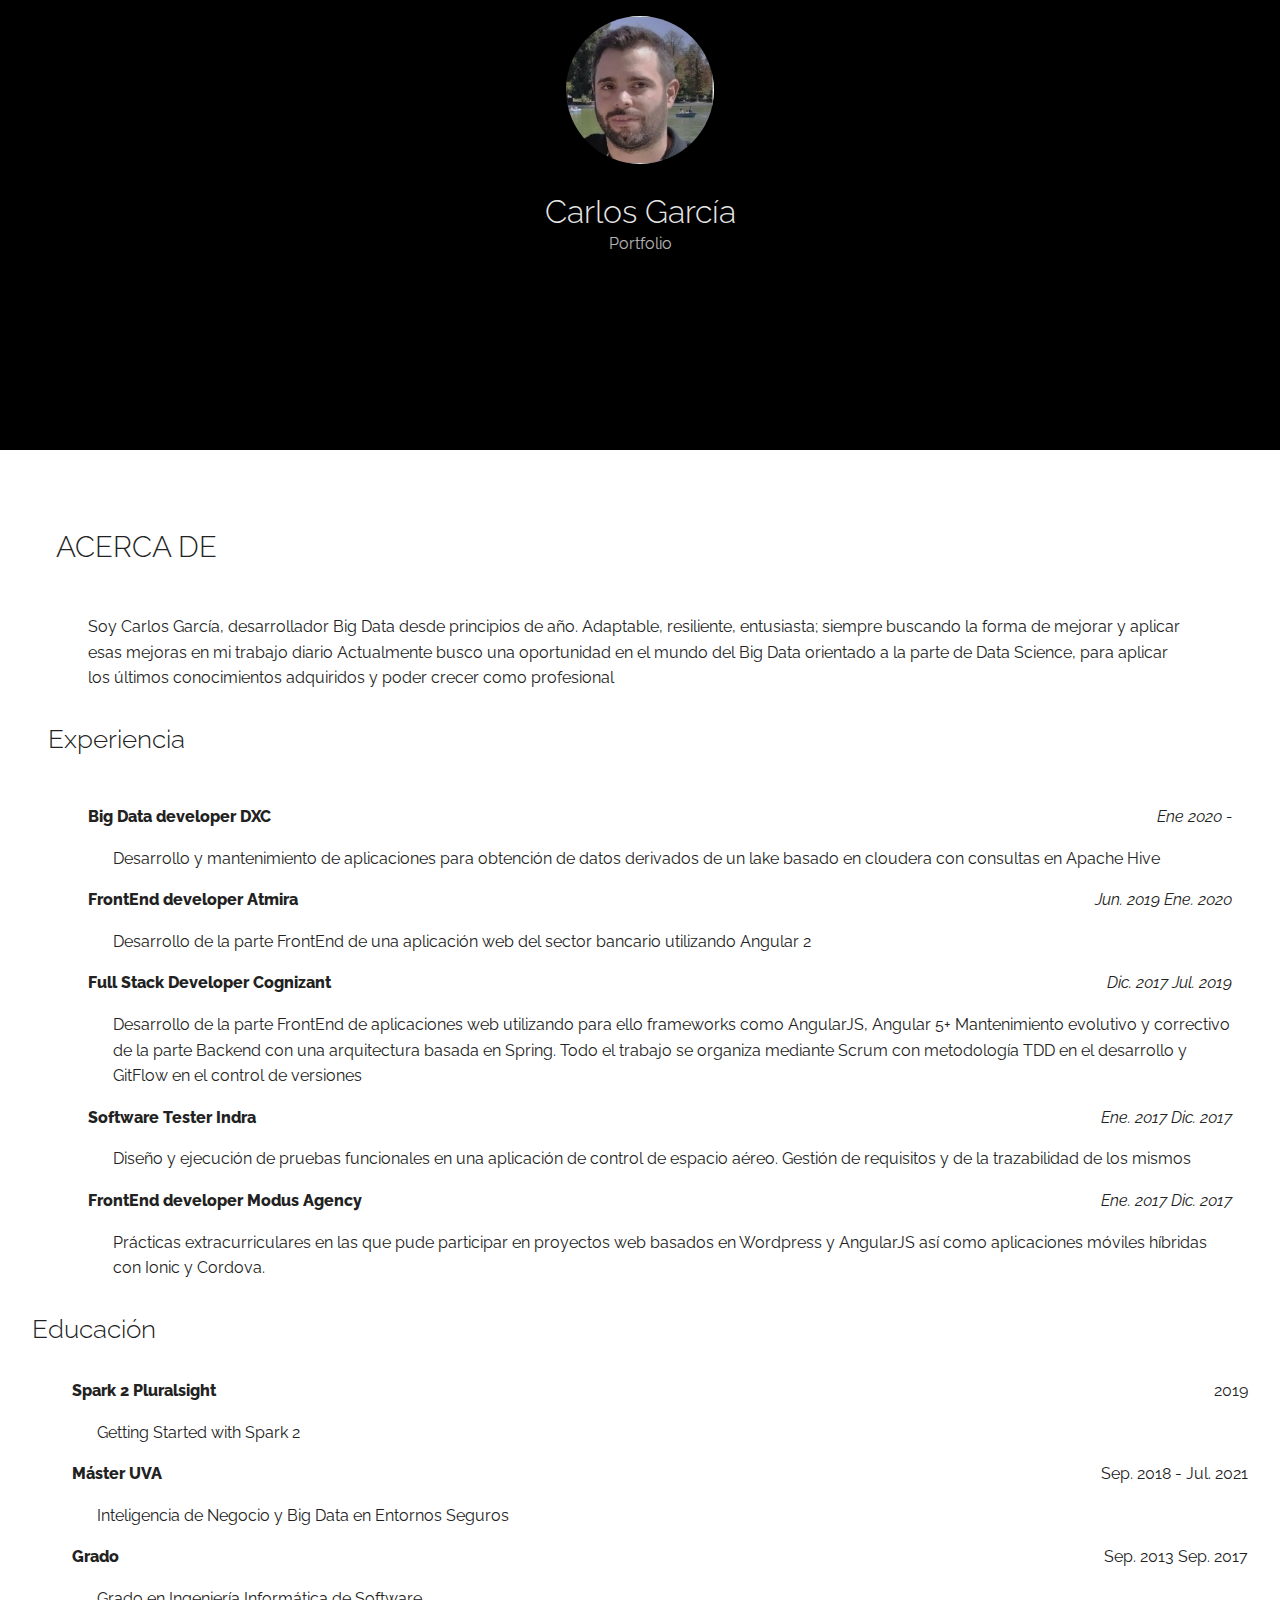
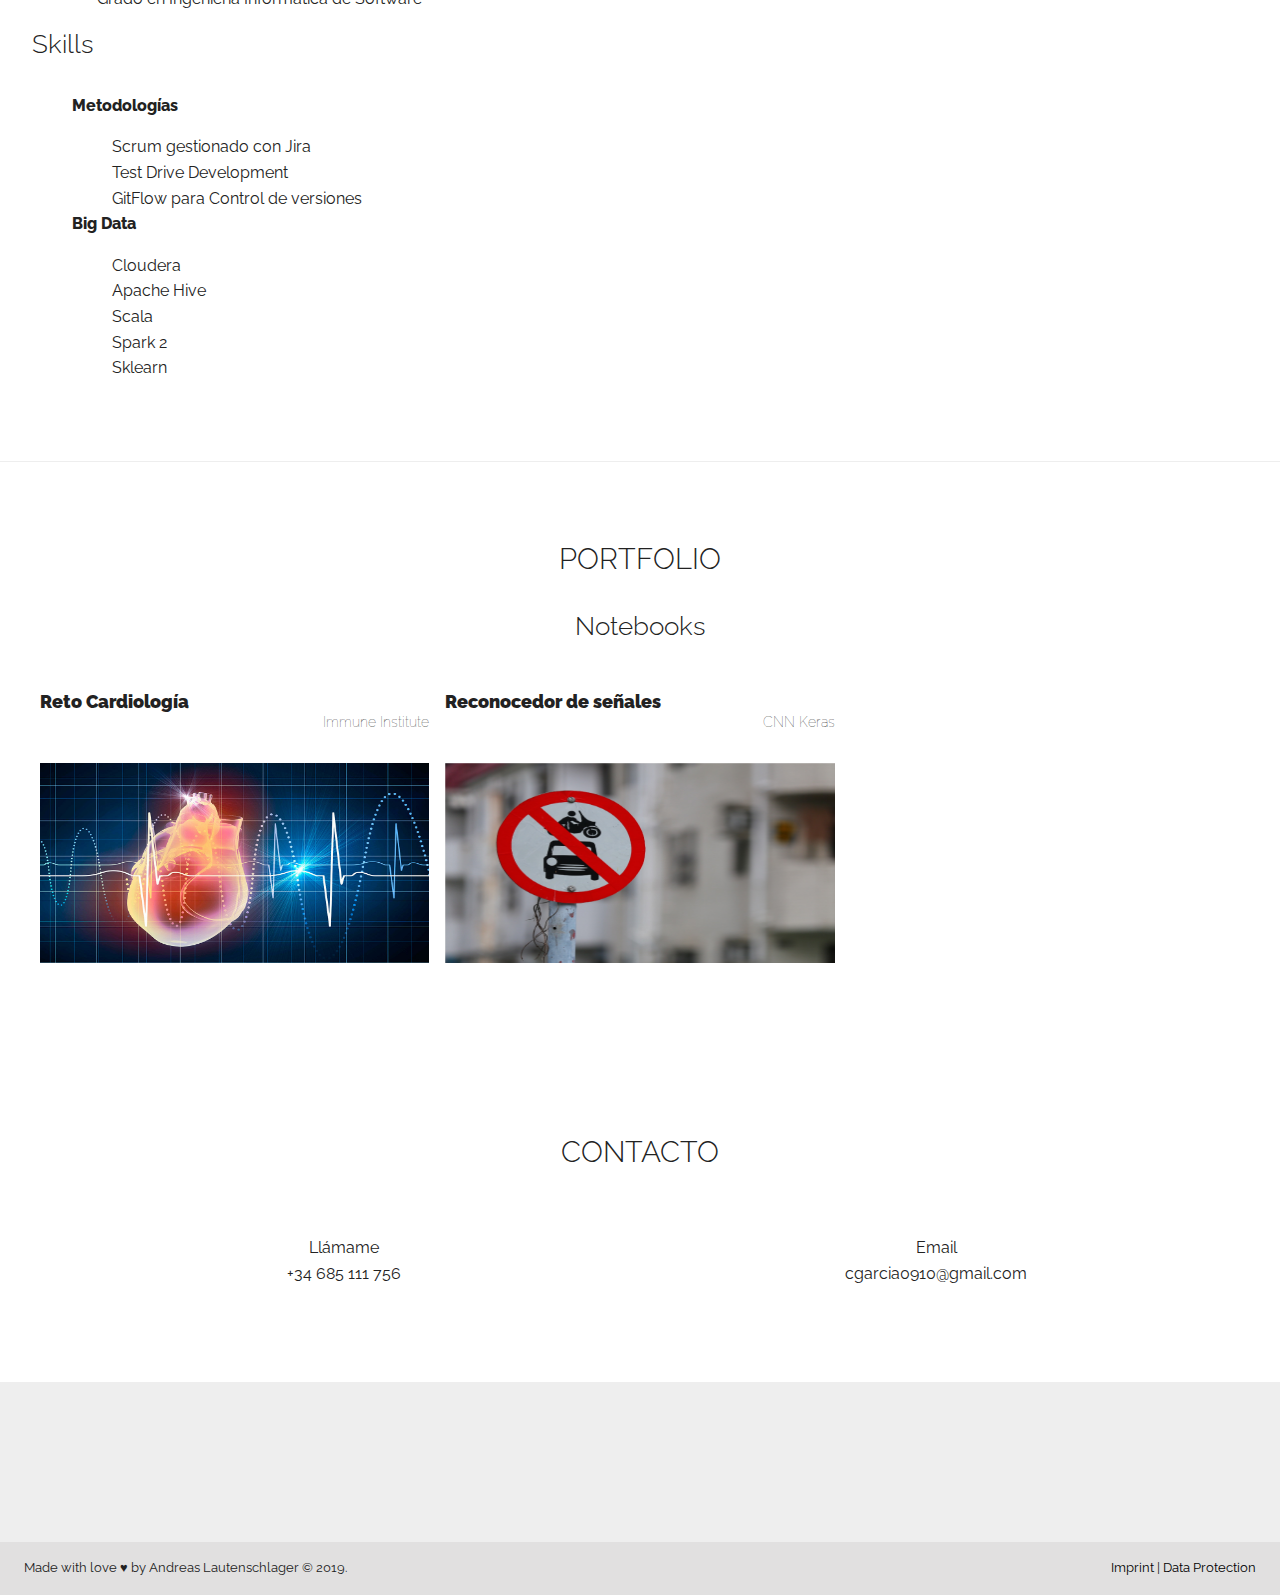
==== commit 620c17f9: "styles and new project" ====
--- a/index.html
+++ b/index.html
@@ -51,24 +51,24 @@
                     </blockquote>
                     <h3>Experiencia</h3>
                     <ul>
-                        <li>
-                            <p><span>Data developer DXC</span><span>Ene 2020 - </span></p>
-                            <p>
+                        <li class="cv-li">
+                            <p class="cv-position-group"><span class="cv-position">Big Data developer DXC</span><span class="cv-time">Ene 2020 - </span></p>
+                            <p class="cv-description">
                                 Desarrollo y mantenimiento de aplicaciones para obtención de datos
                                 derivados de un lake basado en cloudera con consultas en Apache
                                 Hive
                             </p>
                         </li>
-                        <li>
-                            <p><span>FrontEnd developer Atmira</span><span>Jun. 2019 Ene. 2020</span></p> 
-                            <p>
+                        <li class="cv-li">
+                            <p class="cv-position-group"><span class="cv-position">FrontEnd developer Atmira</span><span class="cv-time">Jun. 2019 Ene. 2020</span></p> 
+                            <p class="cv-description">
                                 Desarrollo de la parte FrontEnd de una aplicación web del sector
                                 bancario utilizando Angular 2
                             </p>        
                         </li>
-                        <li>
-                            <p><span>Full Stack Developer Cognizant</span><span>Dic. 2017 Jul. 2019</span></p> 
-                            <p>
+                        <li class="cv-li">
+                            <p class="cv-position-group"><span class="cv-position">Full Stack Developer Cognizant</span><span class="cv-time">Dic. 2017 Jul. 2019</span></p> 
+                            <p class="cv-description">
                                 Desarrollo de la parte FrontEnd de aplicaciones web utilizando para
                                 ello frameworks como AngularJS, Angular 5+
                                 Mantenimiento evolutivo y correctivo de la parte Backend
@@ -77,17 +77,17 @@
                                 en el desarrollo y GitFlow en el control de versiones
                             </p>        
                         </li>
-                        <li>
-                            <p><span>Software Tester Indra</span><span>Ene. 2017 Dic. 2017</span></p> 
-                            <p>
+                        <li class="cv-li">
+                            <p class="cv-position-group"><span class="cv-position">Software Tester Indra</span><span class="cv-time">Ene. 2017 Dic. 2017</span></p> 
+                            <p class="cv-description">
                                 Diseño y ejecución de pruebas funcionales en una aplicación de
                                 control de espacio aéreo.
                                 Gestión de requisitos y de la trazabilidad de los mismos
                             </p>        
                         </li>
-                        <li>
-                            <p><span>FrontEnd developer Modus Agency</span><span>Ene. 2017 Dic. 2017</span></p> 
-                            <p>
+                        <li class="cv-li">
+                            <p class="cv-position-group"><span class="cv-position">FrontEnd developer Modus Agency</span><span class="cv-time">Ene. 2017 Dic. 2017</span></p> 
+                            <p class="cv-description">
                                 Prácticas extracurriculares en las que pude participar en proyectos web basados en Wordpress y AngularJS así como aplicaciones
                                 móviles híbridas con Ionic y Cordova.
                             </p>        
@@ -96,180 +96,58 @@
                 </div>
                     <h3>Educación</h3>
                     <ul>
-                        <li>
-                            <p><span>Spark 2 Pluralsight</span><span>2019</span></p>
-                            <p>
+                        <li class="cv-li">
+                            <p class="cv-position-group"><span class="cv-position">Spark 2 Pluralsight</span><span>2019</span></p>
+                            <p class="cv-description">
                                 Getting Started with Spark 2
                             </p>
                         </li>
-                        <li>
-                            <p><span>Máster  UVA</span><span>Sep. 2018 - Jul. 2021</span></p> 
-                            <p>
+                        <li class="cv-li">
+                            <p class="cv-position-group"><span class="cv-position">Máster  UVA</span><span>Sep. 2018 - Jul. 2021</span></p> 
+                            <p class="cv-description">
                                 Inteligencia de Negocio y Big Data en Entornos Seguros
                             </p>        
                         </li>
-                        <li>
-                            <p><span>Grado</span><span>Sep. 2013 Sep. 2017</span></p> 
-                            <p>
+                        <li class="cv-li">
+                            <p class="cv-position-group"><span class="cv-position">Grado</span><span>Sep. 2013 Sep. 2017</span></p> 
+                            <p class="cv-description">
                                 Grado en Ingeniería Informática de Software
-                            </p>        
-                        </li>
-                        <li>
-                            <p><span>CFGS IES. Ágora</span><span>Sep. 2008 Sep. 2010</span></p> 
-                            <p>
-                                Desarrollo de Aplicaciones Informáticas
                             </p>        
                         </li>
                     </ul>
                     <h3>Skills</h3>
                     <ul>
-                        <li>
-                            <p>Metodologías</p>
+                        <li class="cv-li">
+                            <p class="cv-position">Metodologías</p>
                             <ul>
-                                <li>Scrum gestionado con Jira</li>
-                                <li>Test Drive Development</li>
-                                <li>GitFlow para Control de versiones</li>
+                                <li class="cv-li">Scrum gestionado con Jira</li>
+                                <li class="cv-li">Test Drive Development</li>
+                                <li class="cv-li">GitFlow para Control de versiones</li>
                             </ul>
                         </li>
-                        <li>
-                            <p>Big Data</p>       
+                        <li class="cv-li">
+                            <p class="cv-position">Big Data</p>       
                             <ul>
-                                <li>Cloudera</li>
-                                <li>Apache Hive</li>
-                                <li>Scala</li>
-                                <li>Spark 2</li>
-                                <li>Sklearn</li>
+                                <li class="cv-li">Cloudera</li>
+                                <li class="cv-li">Apache Hive</li>
+                                <li class="cv-li">Scala</li>
+                                <li class="cv-li">Spark 2</li>
+                                <li class="cv-li">Sklearn</li>
                             </ul>
                         </li>
                     </ul>
                 </div>
                 </div>
-                <!--
-                <div class="row margin-bottom ">
-                    <div class="col-md">
-                        <p class="highlight">Lorem ipsum dolor sit amet, consetetur sadipscing elitr, sed diam nonumy eirmod tempor invidunt ut labore et dolore magna aliquyam erat, sed diam voluptua. At vero eos et accusam et justo duo dolores et ea rebum.</p>
-                        <p class="author">- John Doe</p>
-                    </div>
-                    <div class="col-md">
-                        <p>Duis autem vel eum iriure dolor in hendrerit in vulputate velit esse molestie consequat, vel illum dolore eu feugiat nulla facilisis at vero eros et accumsan et iusto odio dignissim qui blandit praesent luptatum zzril delenit augue duis dolore te feugait nulla facilisi. Lorem ipsum dolor sit amet, consectetuer adipiscing elit, sed diam nonummy nibh euismod tincidunt ut laoreet dolore magna aliquam erat volutpat.</p>
-                    </div>
-                    <div class="col-md">
-                        <p>Ut wisi enim ad minim veniam, quis nostrud exerci tation ullamcorper suscipit lobortis nisl ut aliquip ex ea commodo consequat. Duis autem vel eum iriure dolor in hendrerit in vulputate velit esse molestie consequat, vel illum dolore eu feugiat nulla facilisis at vero eros et accumsan et iusto odio dignissim qui blandit praesent luptatum zzril delenit augue duis dolore te feugait nulla facilisi.</p>
-                    </div>
-                </div>
-            
-                <div class="row team center-xs">
-                    <div class="col-md">
-                        <div class="hover-outer-box">
-                            <img src="img/Romi-Kobe.jpg">
-                            <div class="hover-inner-box">
-                                <div class="hover-content">
-                                    <h3>Romi Kobe</h3>
-                                    <p>Lorem ipsum dolor sit amet, consetetur sadipscing elitr.</p>
-                                    <a href="#!" target="blank" rel="noopener"><img src="img/facebook-icon.svg" class="team-icon"></a> <a href="#!" target="blank" rel="noopener"><img src="img/twitter-icon.svg" class="team-icon"></a>
-                                </div>
-                            </div>
-                        </div>
-                        <p class="team-name">Romi Kobe<br/><span class="position">CEO</span></p>
-                    </div>
-                    <div class="col-md">
-                        <div class="hover-outer-box">
-                            <img src="img/Isaac-Desideria.jpg">
-                            <div class="hover-inner-box">
-                                <div class="hover-content">
-                                    <h3>Isaac Desideria</h3>
-                                    <p>Lorem ipsum dolor sit amet, consetetur sadipscing elitr.</p>
-                                    <a href="#!" target="blank" rel="noopener"><img src="img/facebook-icon.svg" class="team-icon"></a> <a href="#!" target="blank" rel="noopener"><img src="img/twitter-icon.svg" class="team-icon"></a>
-                                </div>
-                            </div>
-                        </div>
-                        <p class="team-name">Isaac Desideria<br/><span class="position">CTO</span></p>
-                    </div>
-                    <div class="col-md">
-                        <div class="hover-outer-box">
-                            <img src="img/Magda-Ilija.jpg">
-                            <div class="hover-inner-box">
-                                <div class="hover-content">
-                                    <h3>Magda Ilija</h3>
-                                    <p>Lorem ipsum dolor sit amet, consetetur sadipscing elitr.</p>
-                                    <a href="#!" target="blank" rel="noopener"><img src="img/facebook-icon.svg" class="team-icon"></a> <a href="#!" target="blank" rel="noopener"><img src="img/twitter-icon.svg" class="team-icon"></a>
-                                </div>
-                            </div>
-                        </div>
-                        <p class="team-name">Magda Ilija<br/><span class="position">CFO</span></p>
-                    </div>
-                -->
                 </div>
             </div>
         </section>
         <hr/>
-        <!--
-        <section class="services" id="services">
-            <div class="container">
-                <div class="row">
-                    <div class="col-md-12 center-xs">
-                        <h2 class="section-title">Services</h2>
-                    </div>
-                </div>
-                <div class="row icon-row">
-                    <div class="col-xs center-xs">
-                        <img src="img/001-achievement.svg" class="icon"><br/>
-                        Service 1
-                    </div>
-                    <div class="col-xs center-xs">
-                        <img src="img/002-pencil.svg" class="icon"><br/>
-                        Service 2
-                    </div>
-                    <div class="col-xs center-xs">
-                        <img src="img/003-idea.svg" class="icon"><br/>
-                        Service 3
-                    </div>
-                </div>
-                 <div class="row icon-row">
-                    <div class="col-xs center-xs">
-                        <img src="img/004-shopping-bag.svg" class="icon"><br/>
-                        Service 4
-                    </div>
-                    <div class="col-xs center-xs">
-                        <img src="img/005-fountain-pen.svg" class="icon"><br/>
-                        Service 5
-                    </div>
-                </div>
-                <div class="row margin-bottom ">
-                    <div class="col-md">
-                        <p class="highlight">Lorem ipsum dolor sit amet, consetetur sadipscing elitr, sed diam nonumy eirmod tempor invidunt ut labore et dolore magna aliquyam erat, sed diam voluptua. At vero eos et accusam et justo duo dolores et ea rebum.</p>
-                        <p class="author">- John Doe</p>
-                    </div>
-                    <div class="col-md">
-                        <p>Duis autem vel eum iriure dolor in hendrerit in vulputate velit esse molestie consequat, vel illum dolore eu feugiat nulla facilisis at vero eros et accumsan et iusto odio dignissim qui blandit praesent luptatum zzril delenit augue duis dolore te feugait nulla facilisi. Lorem ipsum dolor sit amet, consectetuer adipiscing elit, sed diam nonummy nibh euismod tincidunt ut laoreet dolore magna aliquam erat volutpat.</p>
-                    </div>
-                    <div class="col-md">
-                        <p>Ut wisi enim ad minim veniam, quis nostrud exerci tation ullamcorper suscipit lobortis nisl ut aliquip ex ea commodo consequat. Duis autem vel eum iriure dolor in hendrerit in vulputate velit esse molestie consequat, vel illum dolore eu feugiat nulla facilisis at vero eros et accumsan et iusto odio dignissim qui blandit praesent luptatum zzril delenit augue duis dolore te feugait nulla facilisi.</p>
-                    </div>
-                </div>
-            </div>
-        </section>
-        <section class="cta middle-xs">
-            <div class="container">
-                <div class="row middle-md">
-                    <div class="col-md-8">
-                        <h2>Call to Action</h2>
-                        <p>Lorem ipsum dolor sit amet, consetetur sadipscing elitr, sed diam nonumy eirmod tempor invidunt ut labore et dolore magna aliquyam erat.</p>
-                        <a href=""><button class="light">Call to action</button></a>
-                    </div>
-                    <div class="col-md-4">
-                        <img src="img/cta-display.png" class="display">
-                    </div>
-                </div>
-            </div>
-        </section>
-    -->
         <section class="portfolio" id="portfolio">
             <div class="container">
                 <div class="row center-xs">
                     <div class="col-md">
                         <h2 class="section-title">Portfolio</h2>
-                        <h3>Datathons</h3>
+                        <h3>Notebooks</h3>
                     </div>
                 </div>
             </div>
@@ -287,6 +165,21 @@
                                     <p>Algoritmo para predecir las personas que padecerán un problema cardíaco tras un ataque químico.</p> 
                                     <p>Para lograr este objetivo, se usará un conjunto de datos de otros pacientes para poder analizar las variables necesarias y construir el modelo de machine learning que nos ayudará a detectar la enfermedad.</p>
                                     <a href="notebooks/reto-cardio.html"><button class="light">Ver el proyecto</button></a>
+                                </div>
+                            </div>
+                        </div>
+                    </div>
+                    <div class="col-md-4">
+                        <div class="hover-outer-box portfolio-card">
+                            <h2 class="portfolio-card-title">Reconocedor de señales
+                                <span class="portfolio-card-subtitle">CNN Keras</span>
+                            </h2>
+                            <img class="portfolio-card-img" src="img/portfolio-icons/trafficSign.jpg">
+                            <div class="hover-inner-box">
+                                <div class="hover-content">
+                                    <h3>Reconocedor de señales, CNN Keras</h3>
+                                    <p>Diseño y entrenamiento de una red neuronal convolucional con Keras para detectar señales de tráfico</p> 
+                                    <a href="notebooks/reconoce-signals.html"><button class="light">Ver el proyecto</button></a>
                                 </div>
                             </div>
                         </div>
--- a/css/theme.css
+++ b/css/theme.css
@@ -56,7 +56,7 @@
 }
 
 section {
-	margin: 10rem auto;
+	margin: 5rem auto;
 }
 
 button {
@@ -110,7 +110,6 @@
 }
 
 .section-title {
-	margin-bottom: 70px;
 	text-transform: uppercase;
 }
 
@@ -194,6 +193,29 @@
 
 .team .team-icon {
 	max-width: 16px;
+}
+
+/* Experience */
+
+.cv-position-group {
+	display: flex;
+	justify-content: space-between;
+}
+
+.cv-li {
+	list-style: none;
+}
+
+.cv-position {
+	font-weight: 800;
+}
+
+.cv-time {
+	font-style: italic;
+}
+
+.cv-description {
+	margin-left: 25px;
 }
 
 /* Portfolio */
